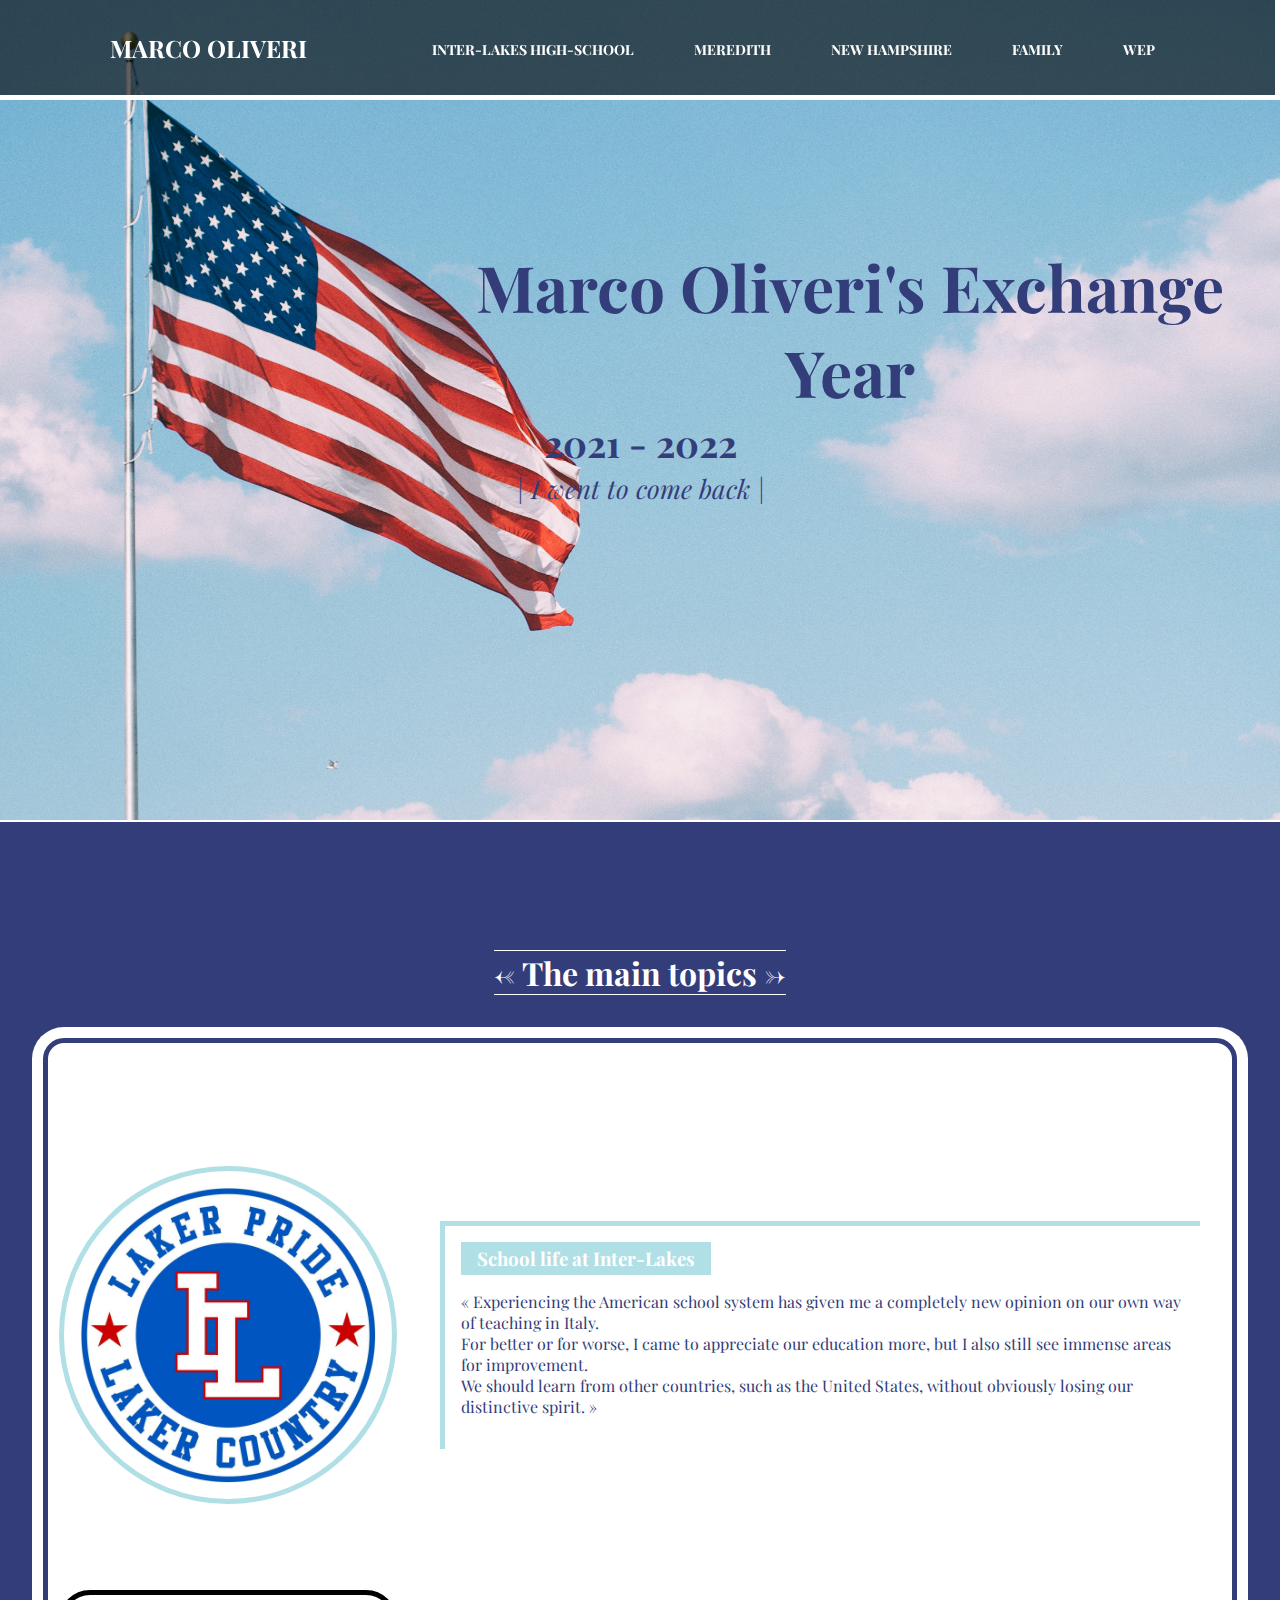
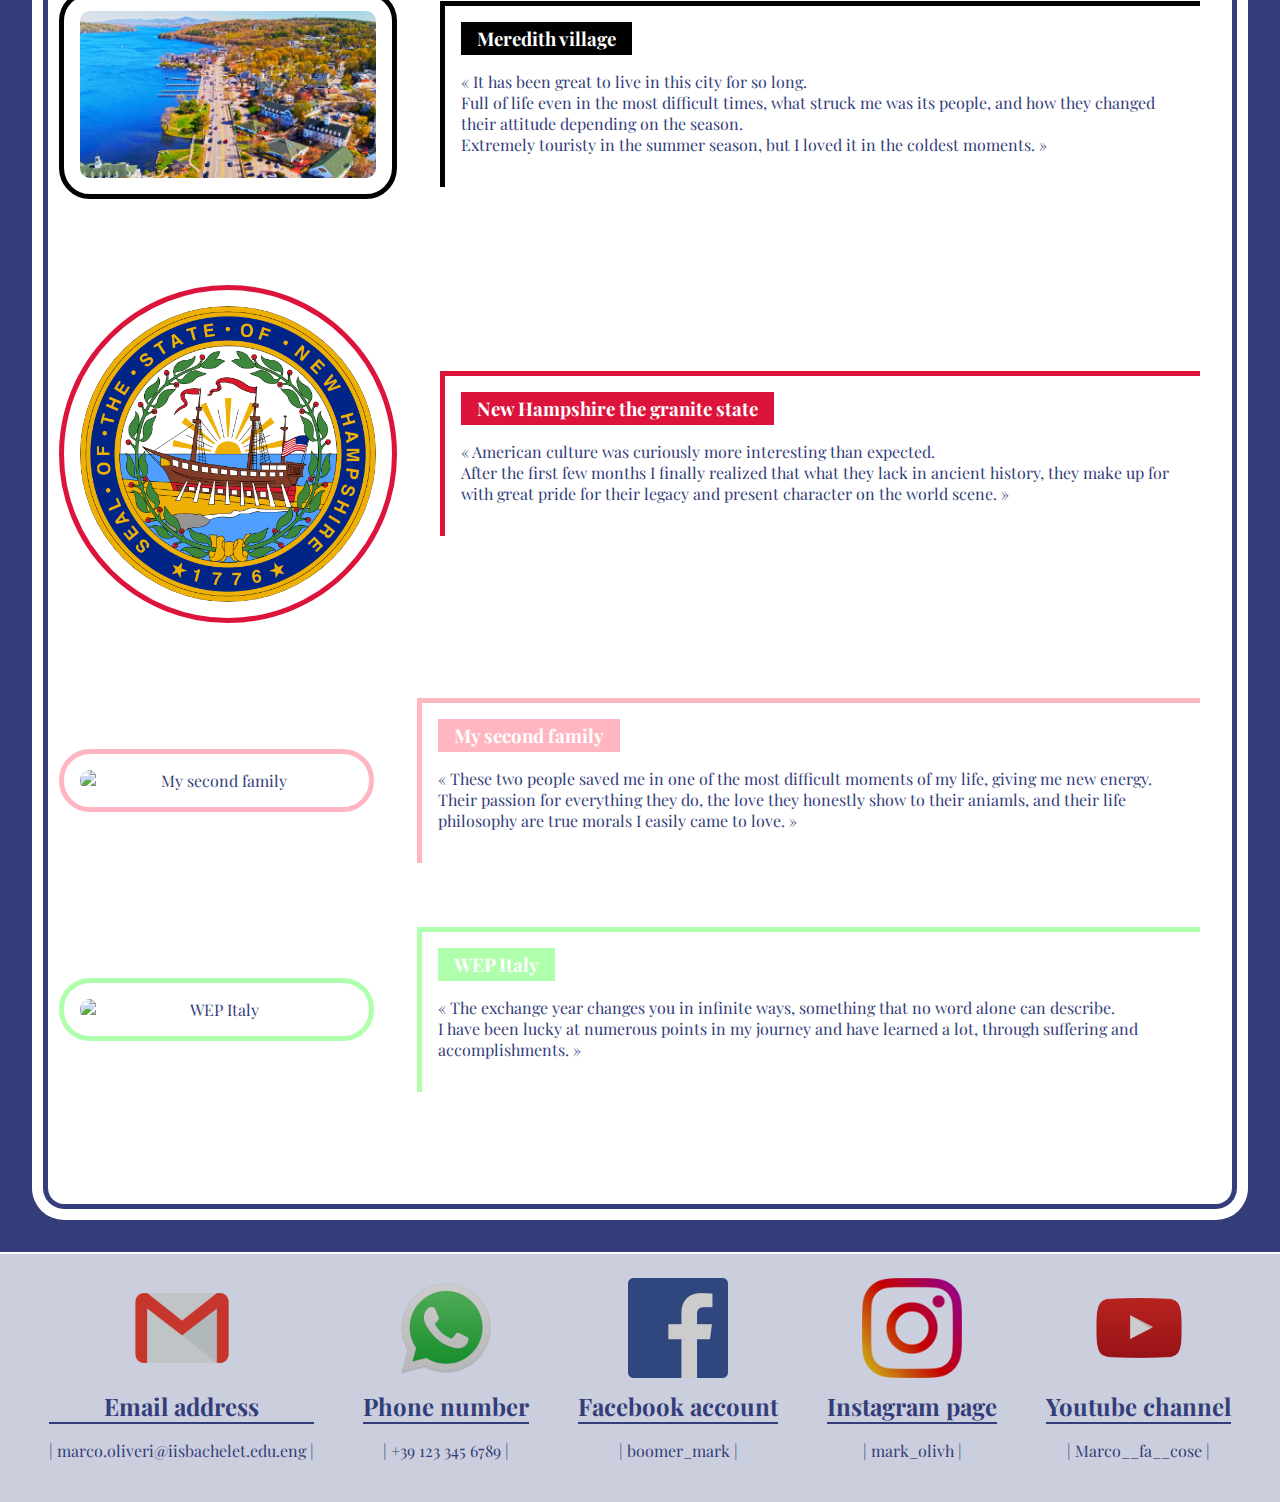
==== html/index.html @ c171a936 "Add files via upload" ====
<!DOCTYPE html>
<html>
    <head>
        <!-- font-family code from Google -->
        <link rel="preconnect" href="https://fonts.googleapis.com">
        <link rel="preconnect" href="https://fonts.gstatic.com" crossorigin>
        <link href="https://fonts.googleapis.com/css2?family=Playfair+Display&display=swap" rel="stylesheet">
        
        <!-- link to the main css file -->
        <link href="../css/style-index.css" rel="stylesheet">

        <!-- title of the home page -->
        <title>Project life, by Marco Oliveri</title>
    </head>
    <body>
        <!-- main navbar -->
        <header>
            <nav class="nav__links">
                <div id="logo"><a id="logo__link" href="../html/index.html">Marco Oliveri</a></div>
                <ul>
                    <li class="nav__item"><a href="../html/school.html">Inter-Lakes High-School</a></li>
                    <li class="nav__item"><a href="../html/meredith.html">Meredith</a></li>
                    <li class="nav__item"><a href="../html/new-hampshire.html">New Hampshire</a></li>
                    <li class="nav__item"><a href="../html/family.html">Family</a></li>
                    <li class="nav__item"><a href="../html/wep.html">WEP</a></li>
                </ul>
            </nav>
        </header>
        <!-- hero section -->
        <main>
            <div class="hero">
                <div id="text__hero">
                    <h1>Marco Oliveri's Exchange Year</h1>
                    <h3>2021 - 2022</h3>
                    <p>| I went to come back |</p>
                </div>
            </div>
            <!-- main content of the home page -->
            <h1 id="little__title"><- The main topics -></h1>
            <div id="main__content">
                <div id="thing__inter">
                    <img src="../logos/laker-logo.jpg" alt="Inter-Lakes High-School logo">
                    <div class="main__text">
                        <h3><a href="../html/school.html">School life at Inter-Lakes</a></h3>
                        <p>« Experiencing the American school system has given me a completely new opinion on our own way of teaching in Italy.<br>
                            For better or for worse, I came to appreciate our education more, but I also still see immense areas for improvement.<br>
                            We should learn from other countries, such as the United States, without obviously losing our distinctive spirit. »</p>
                    </div>
                </div>
                <div id="thing__Meredith">
                    <img src="../Meredith/meredith-vertical.jpg" alt="View of Meredith from above">
                    <div class="main__text">
                        <h3><a href="../html/meredith.html">Meredith village</a></h3>
                        <p>« It has been great to live in this city for so long.<br>
                            Full of life even in the most difficult times, what struck me was its people, and how they changed their attitude depending on the season.<br>
                            Extremely touristy in the summer season, but I loved it in the coldest moments. »</p>
                    </div>
                </div>
                <div id="thing__NH">
                    <img src="../logos/NH-flag-transparent.png" alt="New Hampshire flag">
                    <div class="main__text">
                        <h3><a href="../html/new-hampshire.html">New Hampshire the granite state</a></h3>
                        <p>« American culture was curiously more interesting than expected.<br>
                            After the first few months I finally realized that what they lack in ancient history, they make up for with great pride for their legacy and present character on the world scene. »</p>
                    </div>
                </div>
                <div id="thing__family">
                    <img src="../family/king-forest.jpg" alt="My second family">
                    <div class="main__text">
                        <h3><a href="../html/family.html">My second family</a></h3>
                        <p>« These two people saved me in one of the most difficult moments of my life, giving me new energy.<br>
                            Their passion for everything they do, the love they honestly show to their aniamls, and their life philosophy are true morals I easily came to love. »</p>
                    </div>
                </div>
                <div id="thing__WEP">
                    <img src="../wep/deplian-wep.jpg" alt="WEP Italy">
                    <div class="main__text">
                        <h3><a href="../html/wep.html">WEP Italy</a></h3>
                        <p>« The exchange year changes you in infinite ways, something that no word alone can describe.<br>
                            I have been lucky at numerous points in my journey and have learned a lot, through suffering and accomplishments. »</p>
                    </div>
                </div>
            </div>
        </main>
        <!-- footer of the home page -->
        <footer>
            <div class="icons__rect">
                <div class="icon">
                    <img src="../logos/email.png" alt="Email logo">
                    <div>
                        <h2>Email address</h2>
                        <p><a href="https://www.lercio.it/" target="_blank">| marco.oliveri@iisbachelet.edu.eng |</a></p>
                    </div>
                </div>
                <div class="icon">
                    <img src="../logos/WhatsApp_Logo-transparent.png" alt="WhatsApp logo">
                    <div>    
                        <h2>Phone number</h2>
                        <p><a href="https://www.quirinale.it/" target="_blank">| +39 123 345 6789 |</a></p>
                    </div>
                </div>
                <div class="icon">
                    <img src="../logos/facebook.png" alt="Facebook logo">
                    <div>
                        <h2>Facebook account</h2>
                        <p><a href="https://it-it.facebook.com/zuck" target="_blank">| boomer_mark |</a></p>
                    </div>
                </div>
                <div class="icon">
                    <img src="../logos/instagram.png" alt="Instagram logo">
                    <div>
                        <h2>Instagram page</h2>
                        <p><a href="https://www.instagram.com/mark_olivh/" target="_blank">| mark_olivh |</a></p>
                    </div>
                </div>
                <div class="icon">
                    <img src="../logos/youtube.png" alt="Youtube logo">
                    <div>
                        <h2>Youtube channel</h2>
                        <p><a href="https://www.youtube.com/user/breakingitaly" target="_blank">| Marco__fa__cose |</a></p>
                    </div>
                </div>
            </div>
        </footer>
    </body>
</html>
---- css/style-index.css ----
/* basic settings */
body {
    font-family: 'Playfair Display', serif;
    box-sizing: border-box;
    margin: 0px;
    padding: 0px;
    color:#333D79;
    background-color:#333D79;
    text-align: center;
}

/* navbar settings */
#logo__link {
    color: white;
    text-decoration: none;
}

.nav__links {
    position: fixed;
    top: 0px;
    left: 0px;
    width: 100%;
    height: 100px;
    padding: 10px 90px;
    box-sizing: border-box;
    background: rgba(0,0,0,0.6);
    border-bottom: 5px solid white;
    border-right: 5px solid white;
}

.nav__links #logo {
    padding: 22px 20px;
    height: 80px;
    float: left;
    font-size: 24px;
    font-weight: bold;
    text-transform: uppercase;
    color: white;
}

.nav__links ul {
    list-style: none;
    float: right;
    margin: 0px;
    padding: 0px;
    display: flex;
}

.nav__links ul .nav__item a {
    line-height: 80px;
    color: white;
    padding: 12px 30px;
    text-decoration: none;
    font-size: 14px;
    font-weight: bold;
    text-transform: uppercase;
}

.nav__links ul .nav__item a:hover {
    background: rgba(0,0,0,0.7);
    border-radius: 6px;
}

/* title */
.hero {
    background-image: url("../america/xl-american.jpg");;
    background-size: cover;
    background-position: 50% 14%;
    background-repeat: no-repeat;
    display: flex;
    flex-direction: column;
    align-items: center;
    padding: 240px 0px 310px 0px;
    border-bottom: white solid 2.5px;
}

#text__hero * {
    margin: 4px;  
    color: #333D79;
}

#text__hero h1 {
    font-size: 64px;
    padding-left: 420px;
    padding-bottom: 0px;
}

#text__hero h3 {
    vertical-align: middle;
    font-size: 37px;
}

#text__hero p {
    font-size: 26px;
    font-style: italic;
}

/* main pictures in the home page */
#main__content {
    background-color: white;
    outline: #333D79 5px solid;
    outline-offset: -16px;
    border-radius: 32px;
    margin: 32px;
    padding: 64px 0px;
}

#little__title {
    margin: 128px auto 0px auto;
    width: fit-content;
    color:white;
    border-top: white solid 1px;
    border-bottom: white solid 1px;
}

.main__text {
    width: 810px;
    margin: 0px 32px;
    padding: 16px;
}

.main__text h3 {
    color: #333D79;
    margin: 0px;
    padding: 4px 16px;
}

.main__text h3, .main__text p {
    width: fit-content;
    text-align: left;
}

.main__text h3 a {
    color: white;
    text-decoration: none;
    margin: 0px;
}

#thing__NH, #thing__Meredith, #thing__WEP, #thing__family, #thing__inter {
    margin: 64px 16px;
    display: flex;
    justify-content: center;
    align-items: center;
}

#thing__inter > img, #thing__NH > img {
    width: 25%;
    outline-offset: 16px;
    margin: 32px;
    border-radius: 100%;
}

#thing__Meredith > img, #thing__WEP > img, #thing__family > img {
    width: 25%;
    margin: 32px; 
    outline-offset: 16px;
    border-radius: 10px;
}

#thing__inter img {
    outline: rgb(176,224,230) 5px solid;
} 
#thing__inter h3 {
    background-color: rgb(176,224,230);
}
#thing__inter .main__text {
    border-top:rgb(176,224,230) 5px solid;
    border-left:rgb(176,224,230) 5px solid;
}

#thing__Meredith img {
    outline: black 5px solid;
} 
#thing__Meredith h3 {
    background-color: black;
}
#thing__Meredith .main__text {
    border-top:black 5px solid;
    border-left:black 5px solid;
}

#thing__NH img {
    outline: crimson 5px solid;
} 
#thing__NH h3 {
    background-color: crimson;
}
#thing__NH .main__text {
    border-top:crimson 5px solid;
    border-left:crimson 5px solid;
}

#thing__family img {
    outline: lightpink 5px solid;
} 
#thing__family h3 {
    background-color: lightpink;
}
#thing__family .main__text {
    border-top:lightpink 5px solid;
    border-left:lightpink 5px solid;
}

#thing__WEP img {
    outline: #B0FFAD 5px solid;
} 
#thing__WEP h3 {
    background-color: #B0FFAD;
}
#thing__WEP .main__text {
    border-top:#B0FFAD 5px solid;
    border-left:#B0FFAD 5px solid;
}
/* footer at the end of the home page */
.icons__rect {
    background-color: rgb(255, 255, 255, 0.75);
    height: 240px;
    padding: 4px 0px;
    display: flex;
    justify-content: space-evenly;
    align-items: center;
    border-top: white solid 2.5px;
}

.icon img {
    width: 100px;
    padding: 0px 0px 8px 0px;
    filter: brightness(80%);
}

.icon a, .icon h2 {
    margin: 0px;
    padding: 0px;
    color: #333D79;
    text-decoration: none;
}

.icon h2 {
    border-bottom: #333D79 2.5px solid;
}
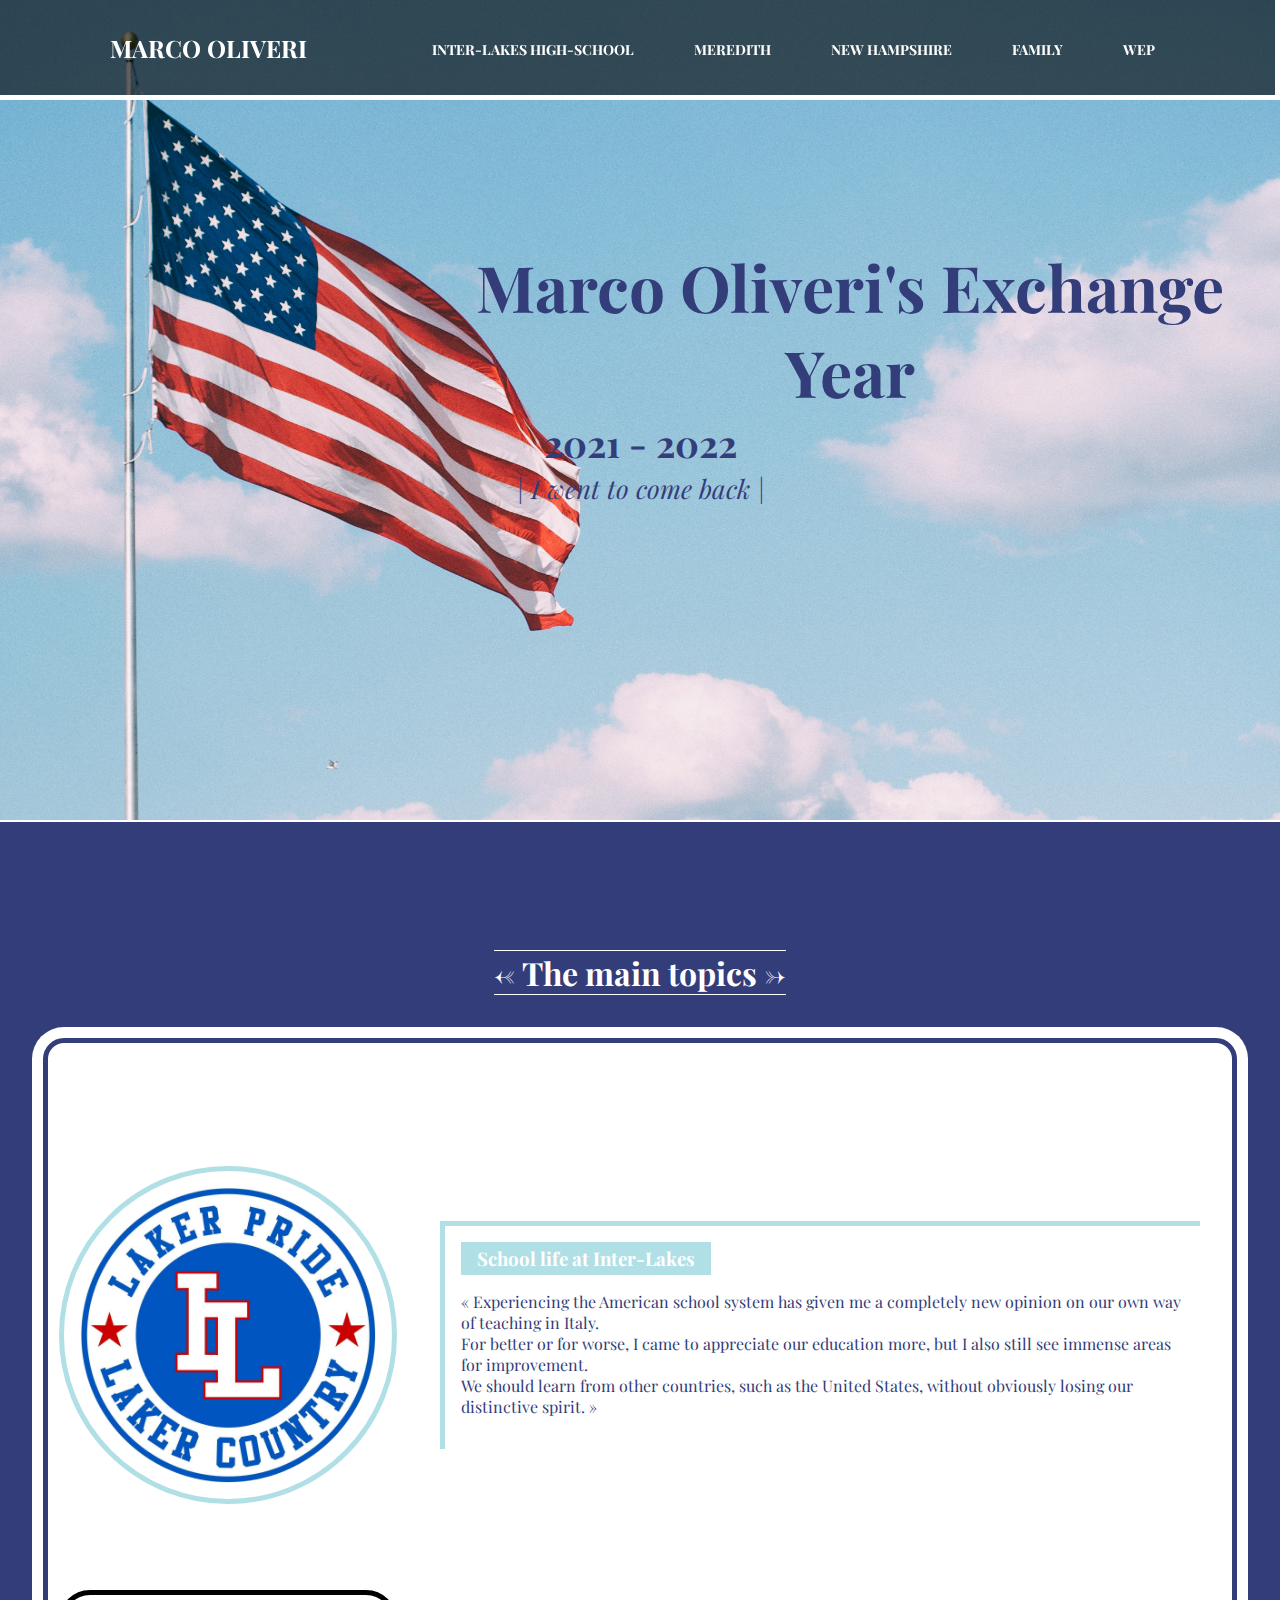
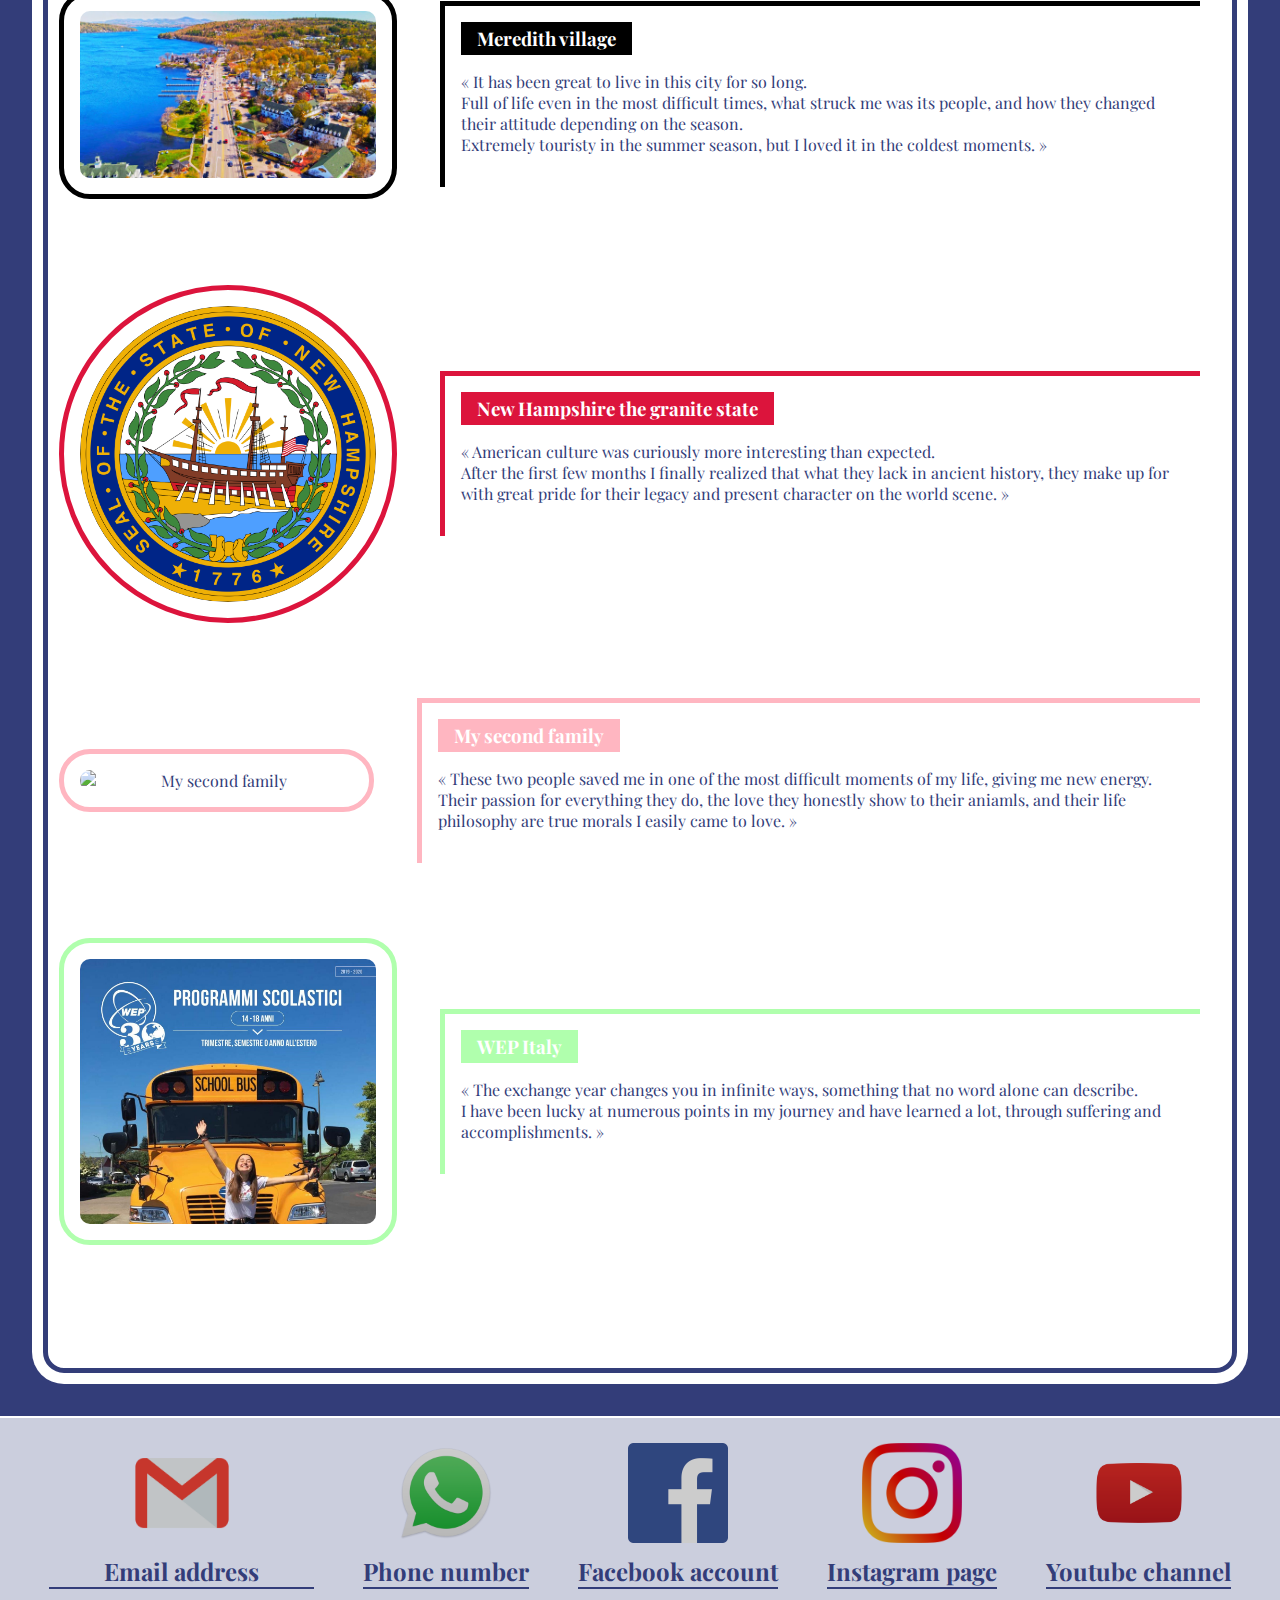
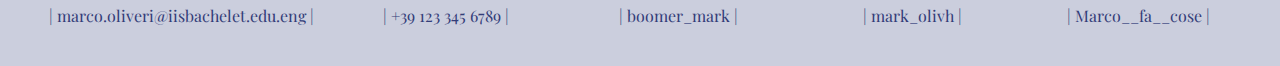
==== commit 5b227b7a: "Update index.html" ====
--- a/html/index.html
+++ b/html/index.html
@@ -89,21 +89,21 @@
                     <img src="../logos/email.png" alt="Email logo">
                     <div>
                         <h2>Email address</h2>
-                        <p><a href="https://www.lercio.it/" target="_blank">| marco.oliveri@iisbachelet.edu.eng |</a></p>
+                        <p><a href="#">| marco.oliveri@iisbachelet.edu.eng |</a></p>
                     </div>
                 </div>
                 <div class="icon">
                     <img src="../logos/WhatsApp_Logo-transparent.png" alt="WhatsApp logo">
                     <div>    
                         <h2>Phone number</h2>
-                        <p><a href="https://www.quirinale.it/" target="_blank">| +39 123 345 6789 |</a></p>
+                        <p><a href="#">| +39 123 345 6789 |</a></p>
                     </div>
                 </div>
                 <div class="icon">
                     <img src="../logos/facebook.png" alt="Facebook logo">
                     <div>
                         <h2>Facebook account</h2>
-                        <p><a href="https://it-it.facebook.com/zuck" target="_blank">| boomer_mark |</a></p>
+                        <p><a href="#">| boomer_mark |</a></p>
                     </div>
                 </div>
                 <div class="icon">
@@ -117,10 +117,10 @@
                     <img src="../logos/youtube.png" alt="Youtube logo">
                     <div>
                         <h2>Youtube channel</h2>
-                        <p><a href="https://www.youtube.com/user/breakingitaly" target="_blank">| Marco__fa__cose |</a></p>
+                        <p><a href="#">| Marco__fa__cose |</a></p>
                     </div>
                 </div>
             </div>
         </footer>
     </body>
-</html>+</html>
